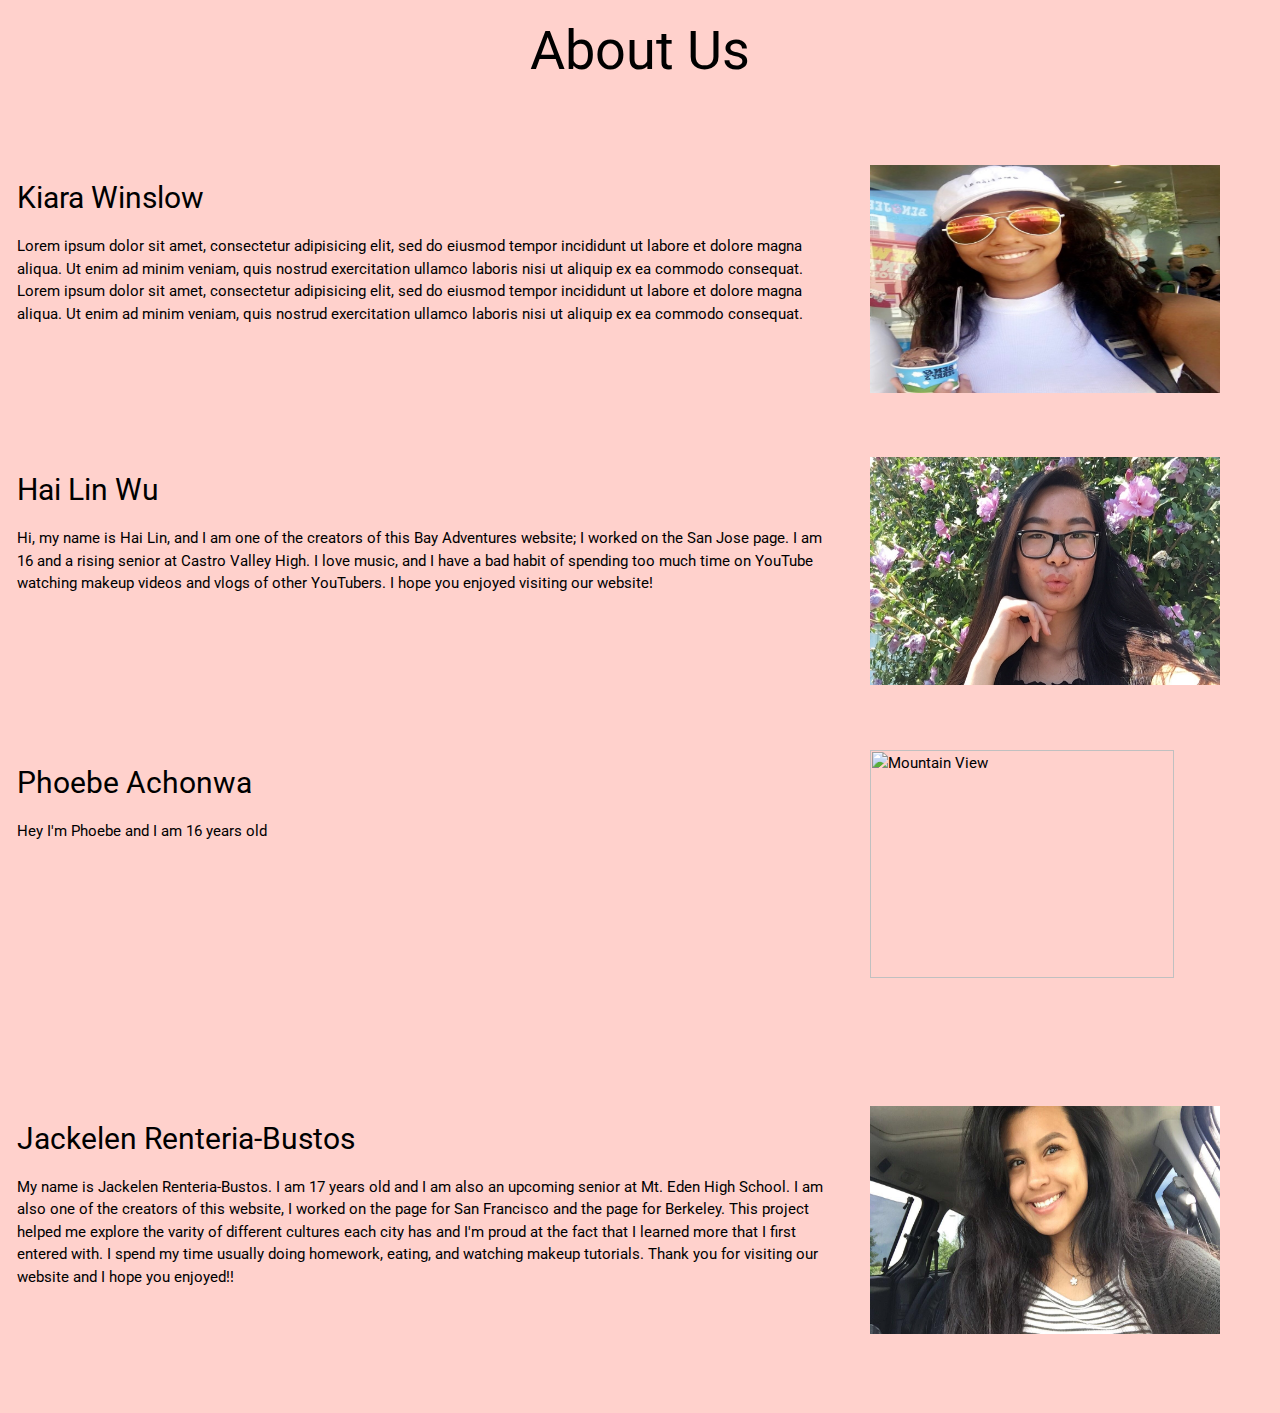
==== AboutUs.html @ b74219ad "agsd" ====
<html>
<title>About Us</title>
<meta charset="UTF-8">
<meta name="viewport" content="width=device-width, initial-scale=1">
<link rel="stylesheet" href="https://www.w3schools.com/w3css/4/w3.css">
<link rel="stylesheet" href="https://www.w3schools.com/lib/w3-theme-black.css">
<link rel="stylesheet" href="https://fonts.googleapis.com/css?family=Roboto">
<link rel="stylesheet" href="https://cdnjs.cloudflare.com/ajax/libs/font-awesome/4.7.0/css/font-awesome.min.css">
<style>

  body {
    background-color: #ffd1cc;
    text-align: center;
  }
  h1 {
  font-family: "Megrim";
  font-size: 54px;
  color: black;
}

html,body,h1,h2,h3,h4,h5,h6 {font-family: "Roboto", sans-serif}

div p {
  text-align: left;
}

</style>
<body>
<h1> About Us</h1>
<!-- Main content: shift it to the right by 250 pixels when the sidebar is visible -->
<div class="container" style="margin-left:1px" align=left>

  <div class="w3-row w3-padding-64">
    <div class="w3-twothird w3-left w3-container">
      <h2 class="w3-text-black">Kiara Winslow</h2>
      <p>Lorem ipsum dolor sit amet, consectetur adipisicing elit, sed do eiusmod tempor incididunt ut labore et dolore magna aliqua. Ut enim ad minim veniam, quis nostrud exercitation ullamco laboris nisi ut aliquip ex ea commodo consequat. Lorem ipsum
        dolor sit amet, consectetur adipisicing elit, sed do eiusmod tempor incididunt ut labore et dolore magna aliqua. Ut enim ad minim veniam, quis nostrud exercitation ullamco laboris nisi ut aliquip ex ea commodo consequat.</p>
    </div>
    <div class="w3-third w3-container">
     <img src="kiara.jpg" style="width:350px;height:228px;">
    </div>
  </div>

  <div class="w3-row">
    <div class="w3-twothird w3-container">
      <h2 class="w3-text-black">Hai Lin Wu</h2>
      <p> Hi, my name is Hai Lin, and I am one of the creators of this Bay Adventures website; I worked on the San Jose page. I am 16 and a rising senior at Castro Valley High. I love music, and I have a bad habit of spending too much time on YouTube watching makeup videos and vlogs of other YouTubers. I hope you enjoyed visiting our website! </p>
    </div>
    <div class="w3-third w3-container">
    <img src="hailin.jpg" style="width:350px;height:228px;">
    </div>
  </div>

  <div class="w3-row w3-padding-64">
    <div class="w3-twothird w3-container">
      <h2 class="w3-text-black">Phoebe Achonwa</h2>
      <p>Hey I'm Phoebe and I am 16 years old</p>
    </div>
    <div class="w3-third w3-container">
    <img src="phoebe.jpg" alt="Mountain View" style="width:304px;height:228px;">

    </div>
  </div>


  <div class="w3-row w3-padding-64">
    <div class="w3-twothird w3-container">
      <h2 class="w3-text-black">Jackelen Renteria-Bustos</h2>
      <p>My name is Jackelen Renteria-Bustos. I am 17 years old and I am also an upcoming senior at Mt. Eden High School. I am also one of the creators of this website, I worked on the page for San Francisco and the page for Berkeley. This project helped me explore the varity of different cultures each city has and I'm proud at the fact that I learned more that I first entered with. I spend my time usually doing homework, eating, and watching makeup tutorials. Thank you for visiting our website and I hope you enjoyed!!</p>
    </div>
    <div class="w3-third w3-container">
    <img src="lidolido.jpg" alt="Mountain View" style="width:350px;height:228px;"></p>
    </div>
  </div>

</body>
</html>
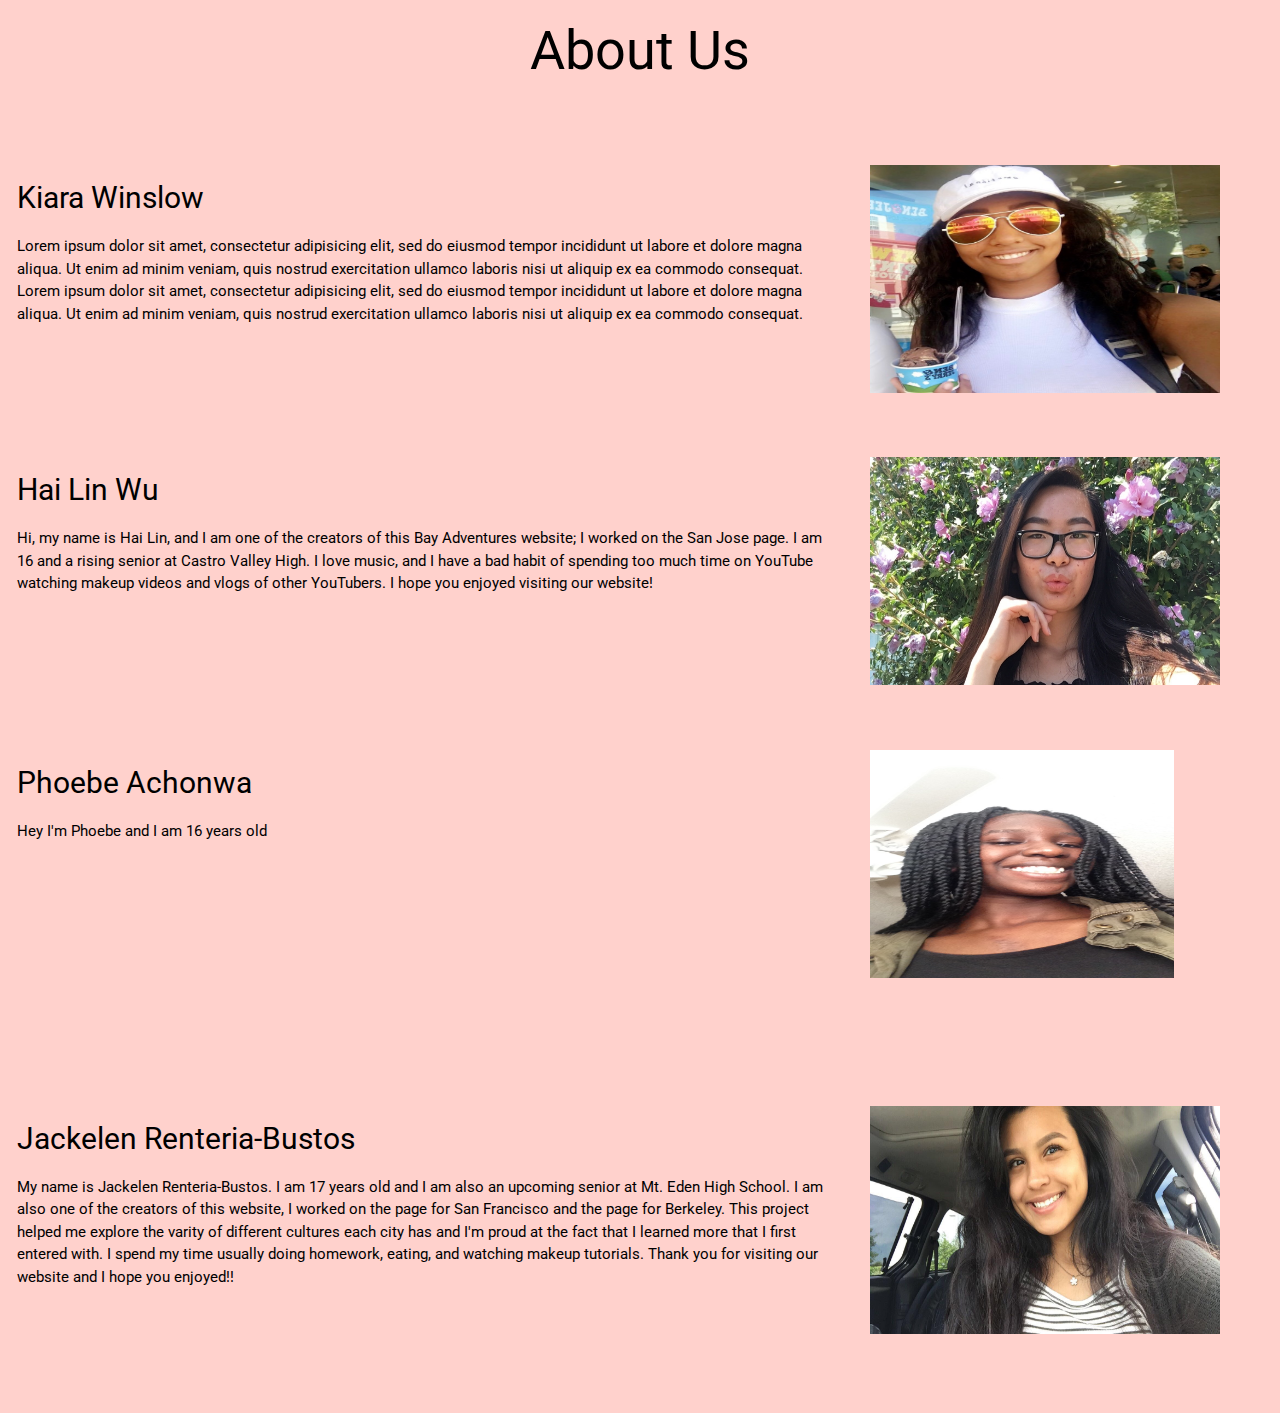
==== commit b843a80c: "lkjsd" ====
--- a/AboutUs.html
+++ b/AboutUs.html
@@ -57,7 +57,7 @@
       <p>Hey I'm Phoebe and I am 16 years old</p>
     </div>
     <div class="w3-third w3-container">
-    <img src="phoebe.jpg" alt="Mountain View" style="width:304px;height:228px;">
+    <img src="phoebe.JPG" alt="Mountain View" style="width:304px;height:228px;">
 
     </div>
   </div>
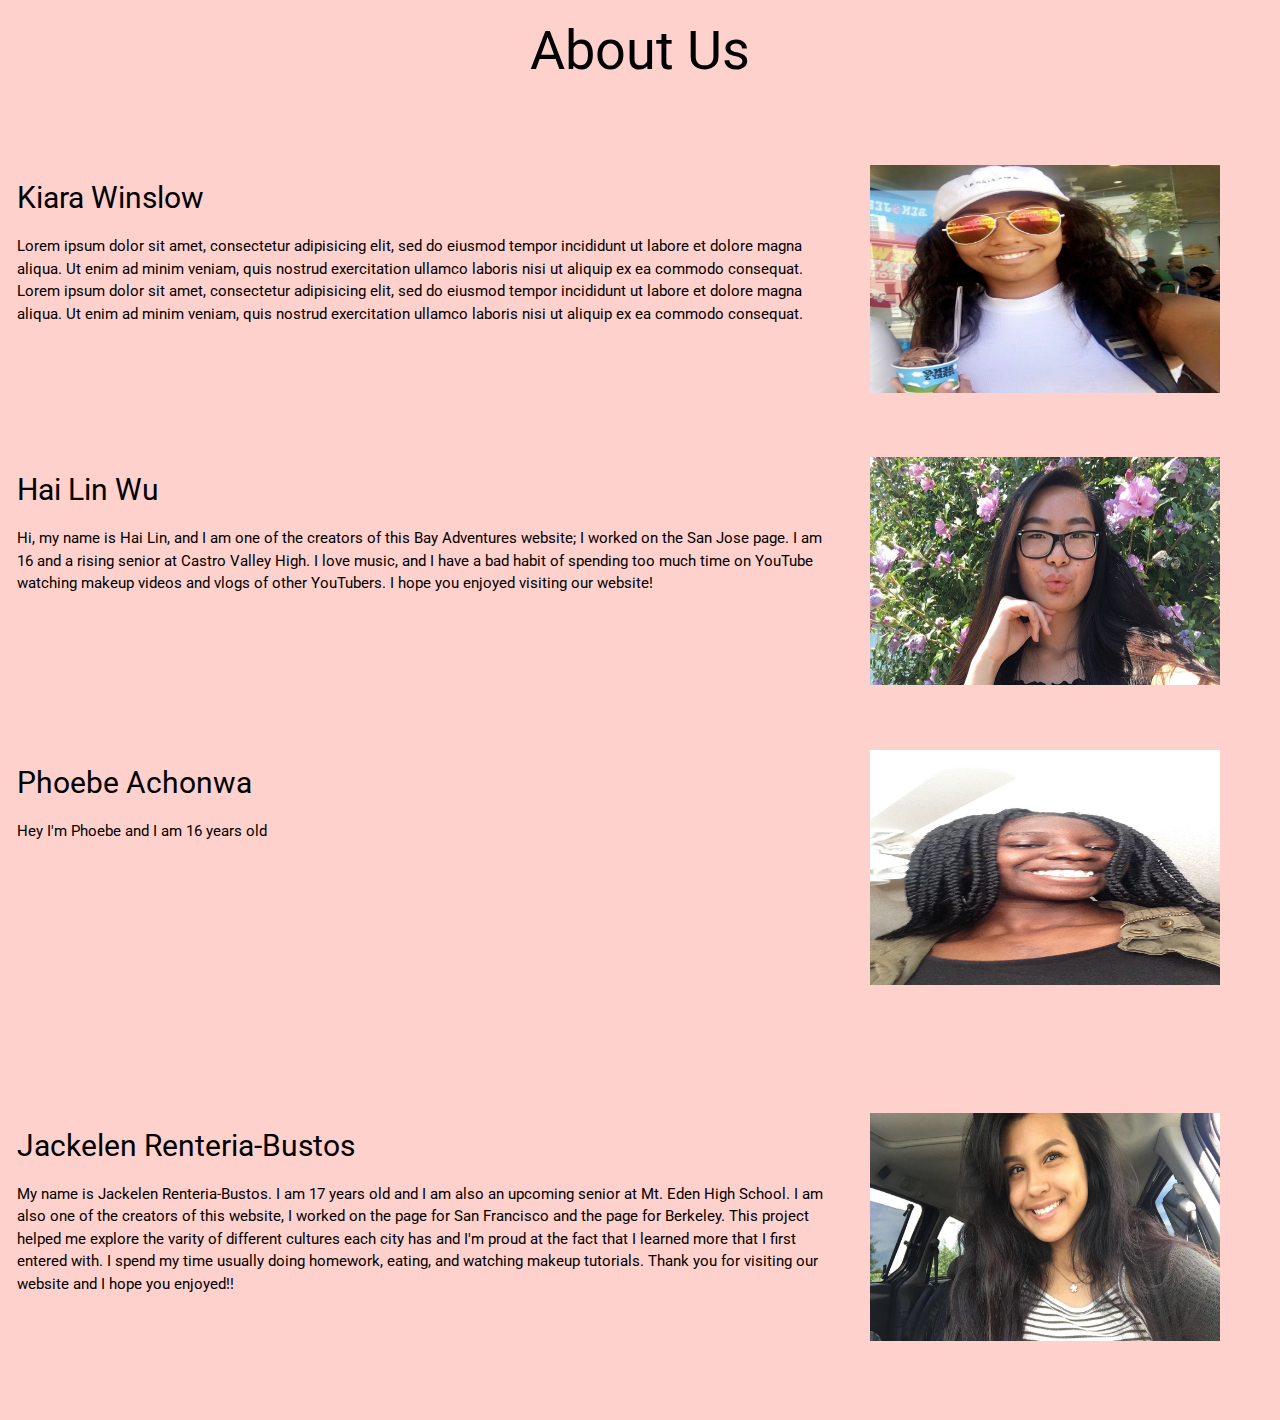
==== commit 65c2478e: "sdfd" ====
--- a/AboutUs.html
+++ b/AboutUs.html
@@ -57,7 +57,7 @@
       <p>Hey I'm Phoebe and I am 16 years old</p>
     </div>
     <div class="w3-third w3-container">
-    <img src="phoebe.JPG" alt="Mountain View" style="width:304px;height:228px;">
+    <img src="phoebe.JPG" alt="Mountain View" style="width:350px;height:235px;">
 
     </div>
   </div>
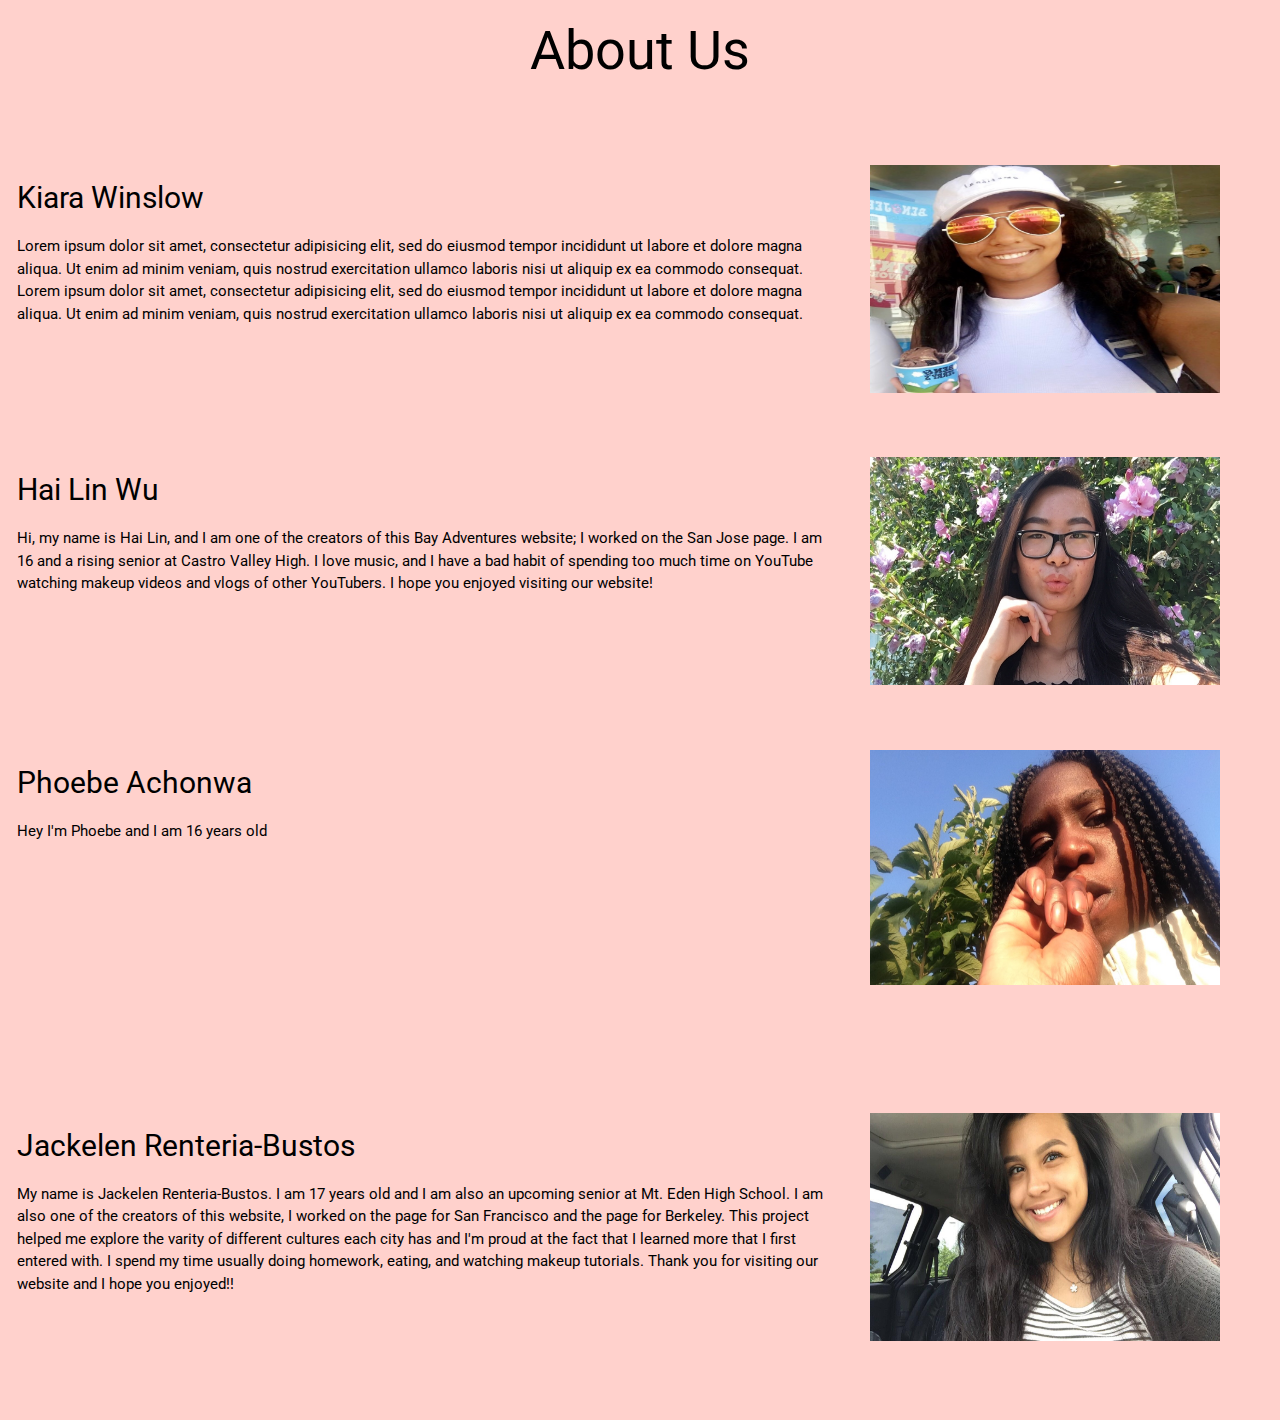
==== commit 6cb4bfbf: "phvebe" ====
--- a/AboutUs.html
+++ b/AboutUs.html
@@ -57,7 +57,7 @@
       <p>Hey I'm Phoebe and I am 16 years old</p>
     </div>
     <div class="w3-third w3-container">
-    <img src="phoebe.JPG" alt="Mountain View" style="width:350px;height:235px;">
+    <img src="phvebe.JPG" alt="Mountain View" style="width:350px;height:235px;">
 
     </div>
   </div>
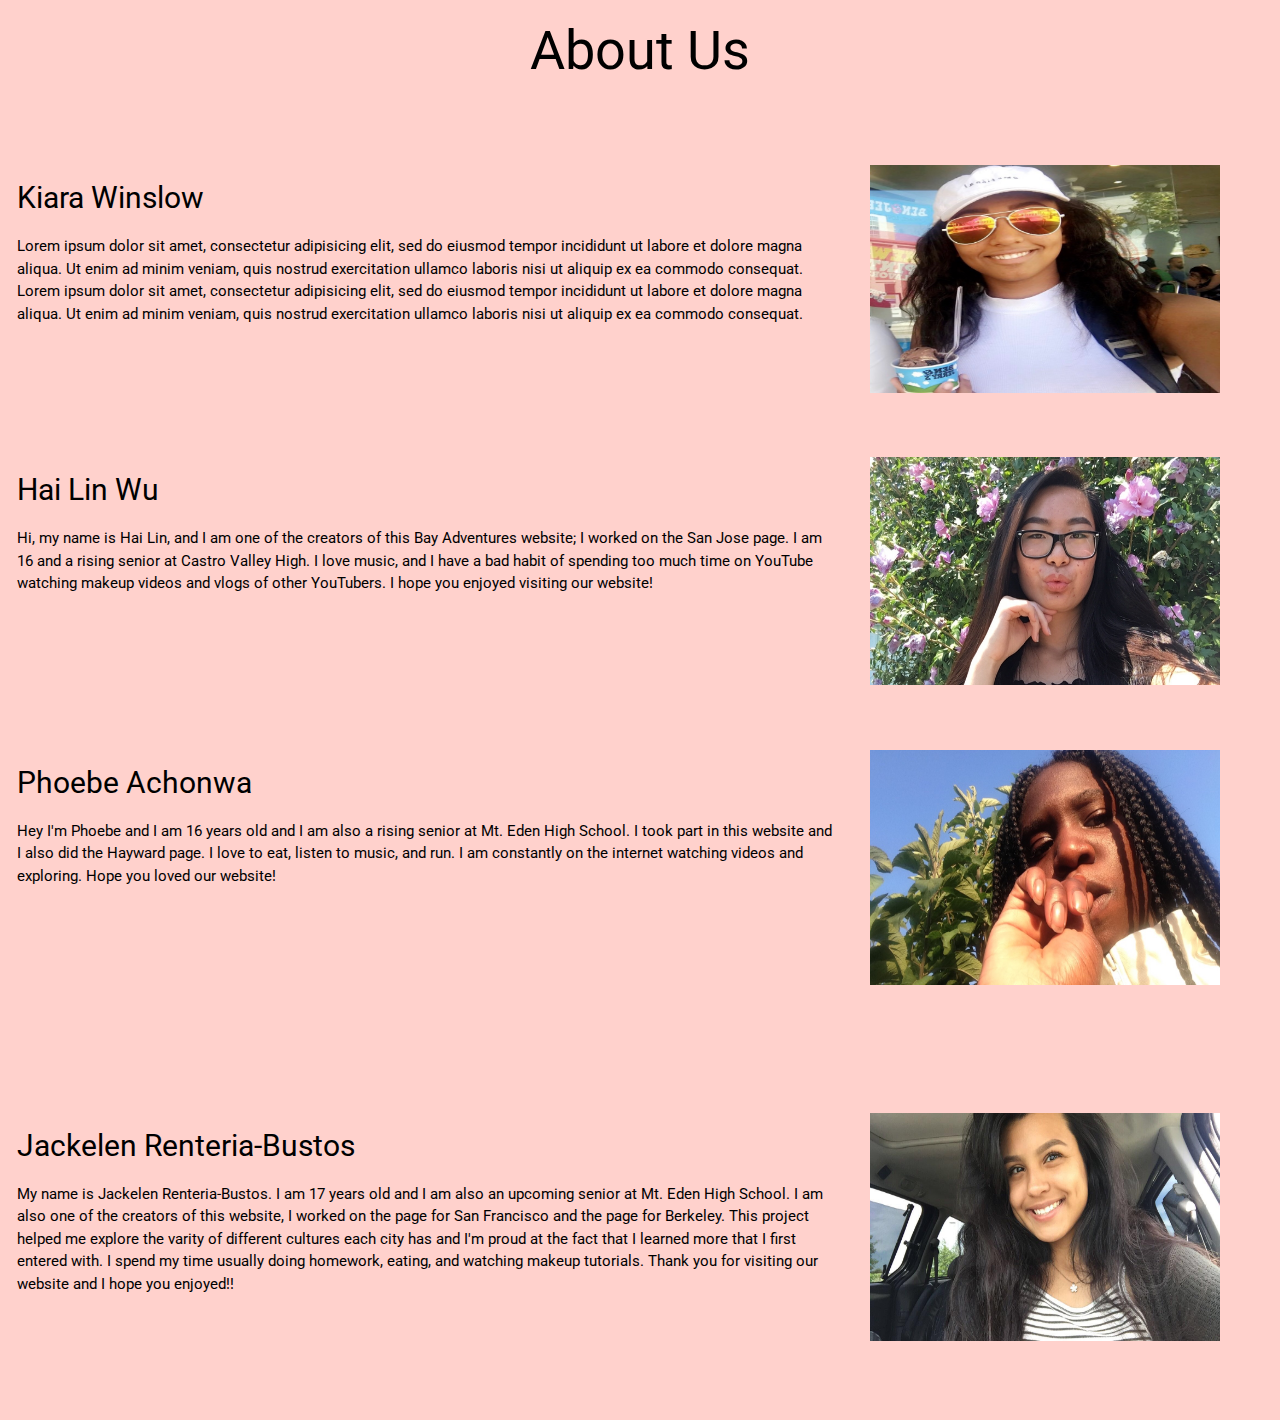
==== commit 65ae7116: "website" ====
--- a/AboutUs.html
+++ b/AboutUs.html
@@ -54,7 +54,7 @@
   <div class="w3-row w3-padding-64">
     <div class="w3-twothird w3-container">
       <h2 class="w3-text-black">Phoebe Achonwa</h2>
-      <p>Hey I'm Phoebe and I am 16 years old</p>
+      <p>Hey I'm Phoebe and I am 16 years old and I am also a rising senior at Mt. Eden High School. I took part in this website and I also did the Hayward page. I love to eat, listen to music, and run. I am constantly on the internet watching videos and exploring. Hope you loved our website! </p>
     </div>
     <div class="w3-third w3-container">
     <img src="phvebe.JPG" alt="Mountain View" style="width:350px;height:235px;">
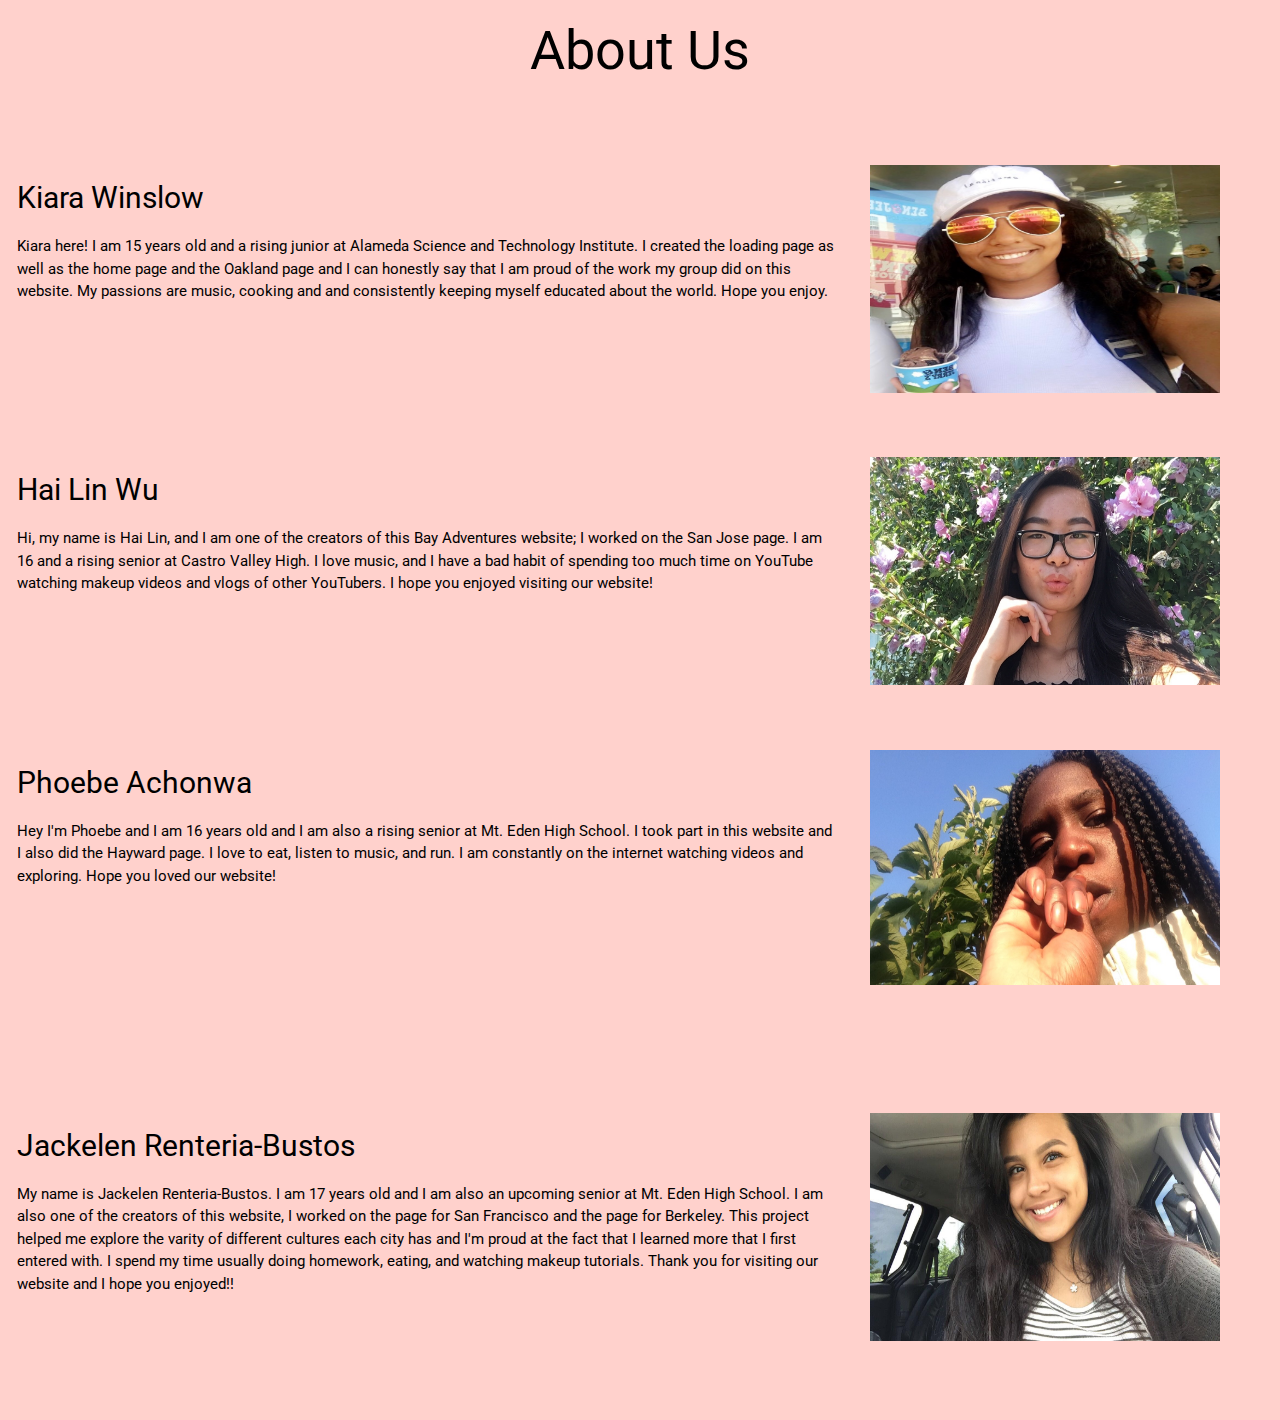
==== commit 7c90e649: "Update AboutUs.html" ====
--- a/AboutUs.html
+++ b/AboutUs.html
@@ -33,8 +33,7 @@
   <div class="w3-row w3-padding-64">
     <div class="w3-twothird w3-left w3-container">
       <h2 class="w3-text-black">Kiara Winslow</h2>
-      <p>Lorem ipsum dolor sit amet, consectetur adipisicing elit, sed do eiusmod tempor incididunt ut labore et dolore magna aliqua. Ut enim ad minim veniam, quis nostrud exercitation ullamco laboris nisi ut aliquip ex ea commodo consequat. Lorem ipsum
-        dolor sit amet, consectetur adipisicing elit, sed do eiusmod tempor incididunt ut labore et dolore magna aliqua. Ut enim ad minim veniam, quis nostrud exercitation ullamco laboris nisi ut aliquip ex ea commodo consequat.</p>
+      <p>Kiara here! I am 15 years old and a rising junior at Alameda Science and Technology Institute. I created the loading page as well as the home page and the Oakland page and I can honestly say that I am proud of the work my group did on this website. My passions are music, cooking and and consistently keeping myself educated about the world. Hope you enjoy.</p>
     </div>
     <div class="w3-third w3-container">
      <img src="kiara.jpg" style="width:350px;height:228px;">
